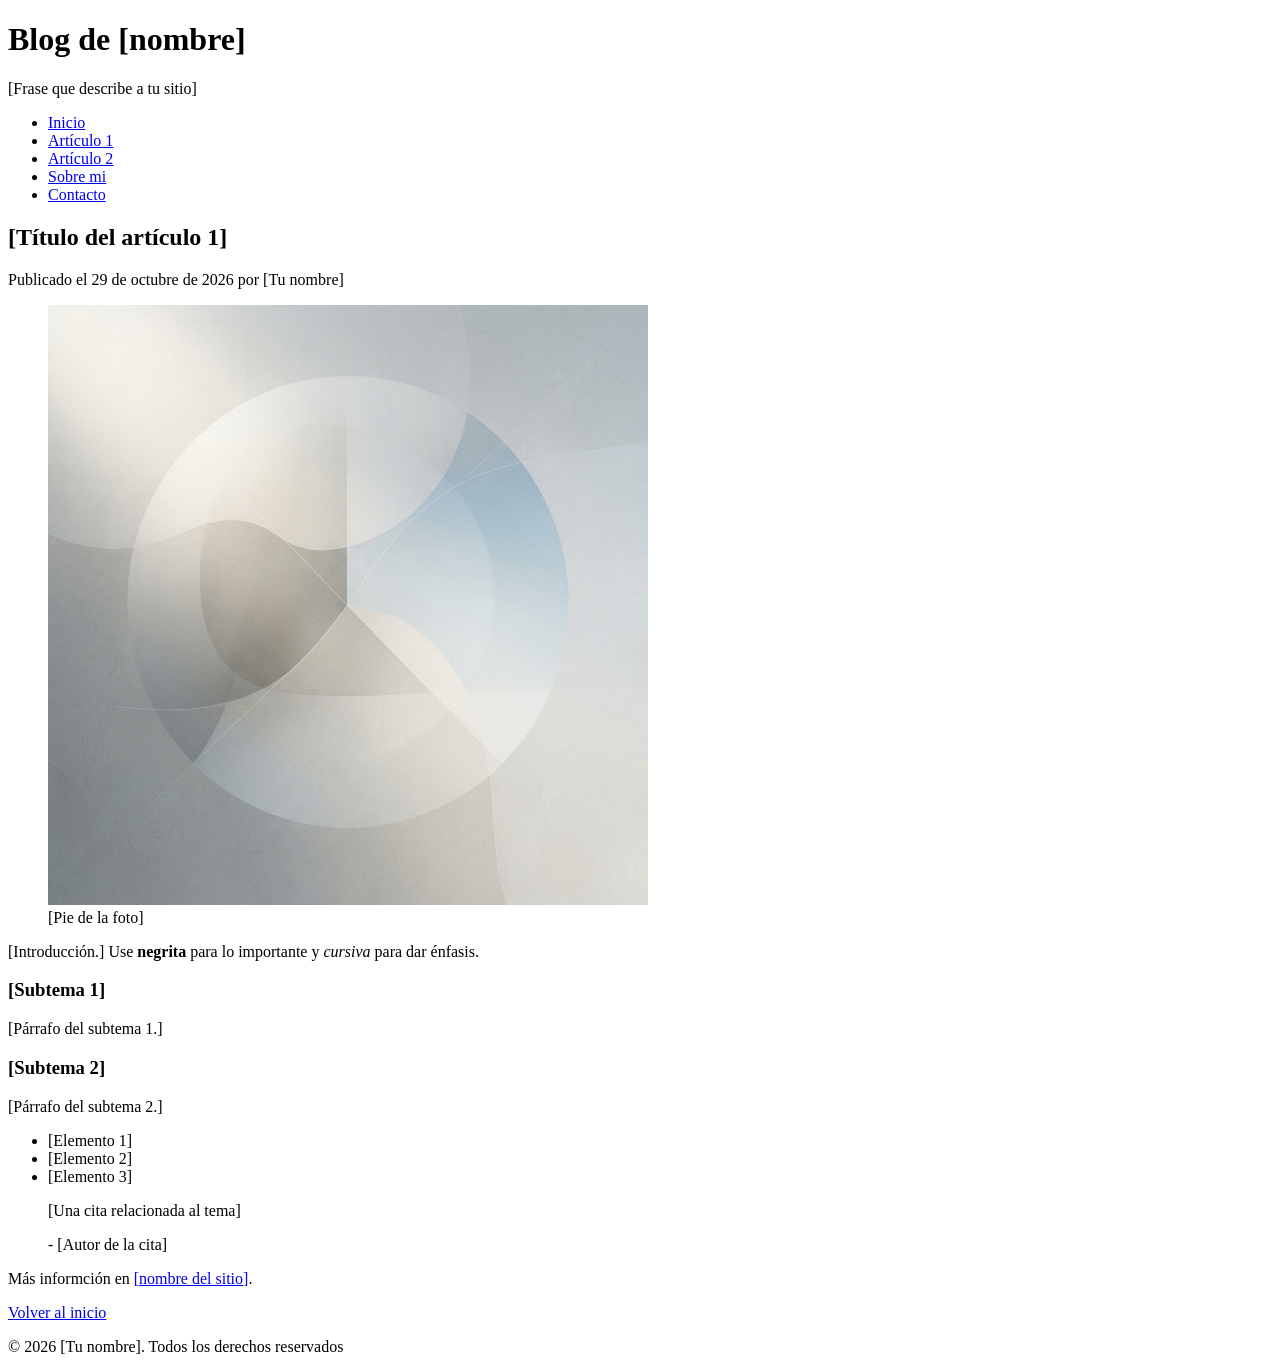
==== articulo-1.html @ 76ab4442 "Agregadas las páginas y creado el Articulo 1" ====
<!DOCTYPE html>
<html lang="es">
    <!-- Esto es un comentario -->
<head>
    <meta charset="UTF-8">
    <meta name="viewport" content="width=device-width, initial-scale=1.0">
    <meta name="description" content="Blog personal de [nombre] sobre [tema]">
    <title>Artículo 1 | Blog de [nombre]</title>
</head>
<body>
    <header>
        <h1>Blog de [nombre]</h1>
        <p>[Frase que describe a tu sitio]</p>
        <nav>
            <ul>
                <li><a href="index.html">Inicio</a></li>
                <li><a href="articulo-1.html">Artículo 1</a></li>
                <li><a href="articulo-2.html">Artículo 2</a></li>
                <li><a href="sobre-mi.html">Sobre mi</a></li>
                <li><a href="contacto.html">Contacto</a></li>
            </ul>
        </nav>
    </header>
    <main>
        <article>
            <h2>[Título del artículo 1]</h2>
            <p>Publicado el <time datetime="2026-10-29">29 de octubre de 2026</time> por [Tu nombre]</p>
            <figure>
                <img src="img/articulo1.jpg" alt="[Descripción de la imagen]" width="600">
                <figcaption>[Pie de la foto]</figcaption>
            </figure>

            <p>
                [Introducción.] Use <strong>negrita</strong> para lo importante y
                <em>cursiva</em> para dar énfasis.
            </p>

            <h3>[Subtema 1]</h3>
            <p>[Párrafo del subtema 1.]</p>

            <h3>[Subtema 2]</h3>
            <p>[Párrafo del subtema 2.]</p>
            <ul>
                <li>[Elemento 1]</li>
                <li>[Elemento 2]</li>
                <li>[Elemento 3]</li>
            </ul>

            <blockquote>
                <p>[Una cita relacionada al tema]</p>
                <p>- [Autor de la cita]</p>
            </blockquote>
            
            <p>Más informción en <a href="https://ups.edu.ec" target="_blank">[nombre del sitio]</a>.</p>
            <p><a href="index.html">Volver al inicio</a></p>
        </article>
    </main>
    <footer>
        <p>&copy; 2026 [Tu nombre]. Todos los derechos reservados</p>
    </footer>
</body>
</html>
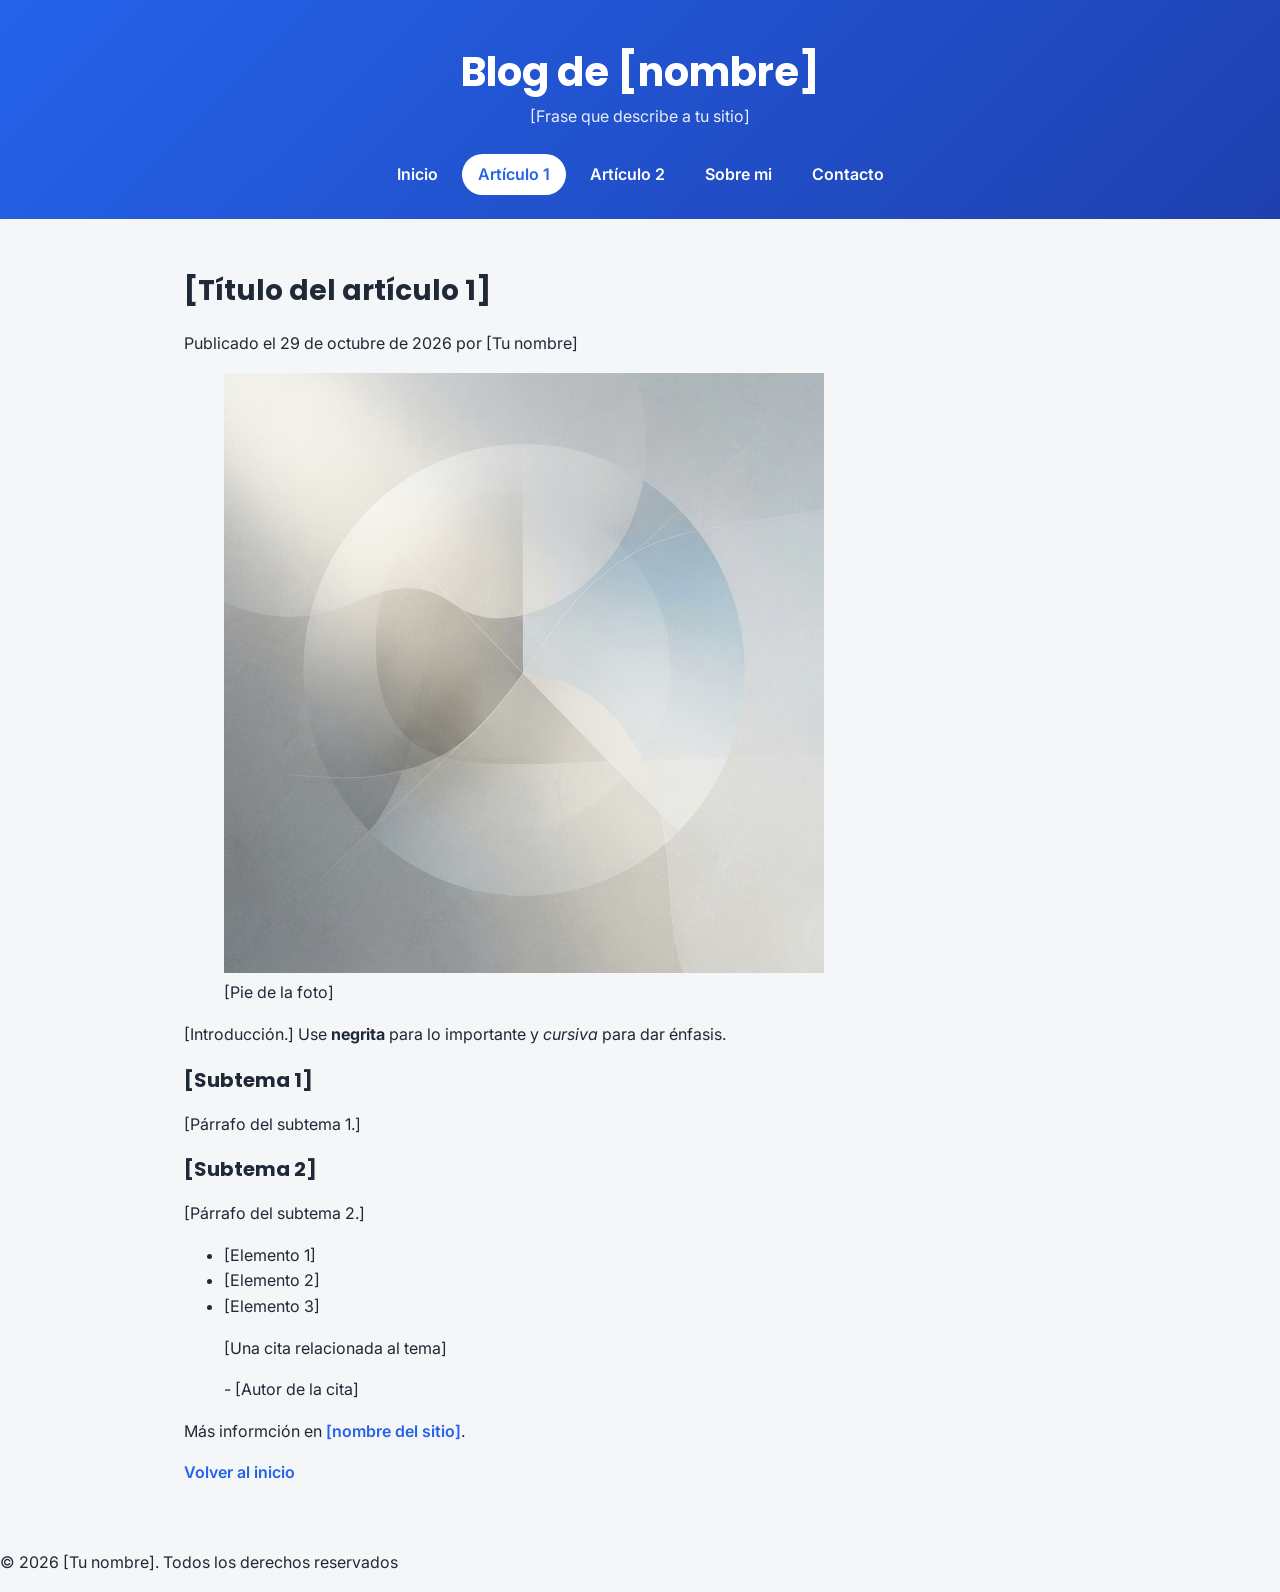
==== commit d96106b9: "feat/Agregar hoja de estilos" ====
--- a/articulo-1.html
+++ b/articulo-1.html
@@ -6,6 +6,7 @@
     <meta name="viewport" content="width=device-width, initial-scale=1.0">
     <meta name="description" content="Blog personal de [nombre] sobre [tema]">
     <title>Artículo 1 | Blog de [nombre]</title>
+    <link rel="stylesheet" href="css/estilos.css">
 </head>
 <body>
     <header>
@@ -14,7 +15,7 @@
         <nav>
             <ul>
                 <li><a href="index.html">Inicio</a></li>
-                <li><a href="articulo-1.html">Artículo 1</a></li>
+                <li><a href="articulo-1.html" class="activo">Artículo 1</a></li>
                 <li><a href="articulo-2.html">Artículo 2</a></li>
                 <li><a href="sobre-mi.html">Sobre mi</a></li>
                 <li><a href="contacto.html">Contacto</a></li>
--- a/css/estilos.css
+++ b/css/estilos.css
@@ -0,0 +1,131 @@
+/* Hoja de estilos del Blog personal */
+
+/* Importar 2 fonts de Google. Inter para el texto y Poppins para títulos */
+@import url("https://fonts.googleapis.com/css2?family=Inter:wght@400;600&family=Poppins:wght@600;700&display=swap");
+
+/* Crear variables */
+:root {
+    /* Colores */
+    --color-primario: #2563eb;
+    --color-primario-oscuro: #1e40af;
+    --color-fondo: #f4f6f8;
+    --color-superficie: white;
+    --color-texto: #1f2937;
+    --color-texto-suave: #6b7280;
+    --color-borde: #e5e7eb;
+
+    /* Tipografía */
+    --fuente-texto: "Inter", system-ui, sans-serif;
+    --fuente-titulos: "Poppins", system-ui, sans-serif;
+
+    /* Medidas */
+    --ancho-contenido: 960px;
+}
+
+/* Corrección del cálculo del tamaño de las cajas (box) */
+*, 
+*::before,
+*::after {
+    box-sizing: border-box;
+}
+
+/* Estilo para todo el body */
+
+body {
+    background-color: var(--color-fondo);
+    color: var(--color-texto);
+    margin: 0;
+    font-family: var(--fuente-texto);
+    font-size: 1rem;
+    line-height: 1.6;
+}
+
+/* Estilos para el título */
+
+h1, h2, h3 {
+    font-family: var(--fuente-titulos);
+    color: var(--color-texto);
+    line-height: 1.2;
+}
+
+h1 {
+    font-size: 2.5rem;
+}
+
+h2 {
+    font-size: 1.75rem;
+}
+
+h3{
+    font-size: 1.25rem;
+}
+
+/* Estilos a los enlaces */
+a {
+    color: var(--color-primario);
+    text-decoration: none;
+    font-weight: 600;
+} 
+
+a:hover {
+    color: var(--color-primario-oscuro);
+    text-decoration: underline;
+}
+
+/* Contenido */
+
+main{
+    max-width: var(--ancho-contenido);
+    margin: 0 auto;
+    padding: 2rem 1.5rem;
+}
+
+/* Encabezados */
+
+header {
+    background: linear-gradient(135deg, var(--color-primario), var(--color-primario-oscuro));
+    color: #fff;
+    text-align: center;
+    padding: 3rem 1.5rem 1.5rem;
+}
+
+header h1 {
+    color: #fff;
+    margin: 0 0 0.5rem;
+}
+
+header p {
+    margin: 0 0 1.5rem;
+    opacity: 0.9;
+}
+
+/* Menú */
+nav ul {
+    display: flex;
+    justify-content: center;
+    flex-wrap: wrap;
+    gap: 0.5rem;
+    list-style: none;
+    margin: 0;
+    padding: 0;
+}
+
+/* Convertir a los enlaces en botones */
+nav a {
+    display: block;
+    padding: 0.5rem 1rem;
+    border-radius: 999px;
+    color: #fff;
+    transition: background-color 0.2s;
+}
+
+nav a:hover {
+    background-color: rgba(255, 255, 255, 0.2);
+    color: #fff;
+    text-decoration: none;
+}
+
+nav a.activo {
+    background-color: #fff;
+    color: var(--color-primario);
+}
